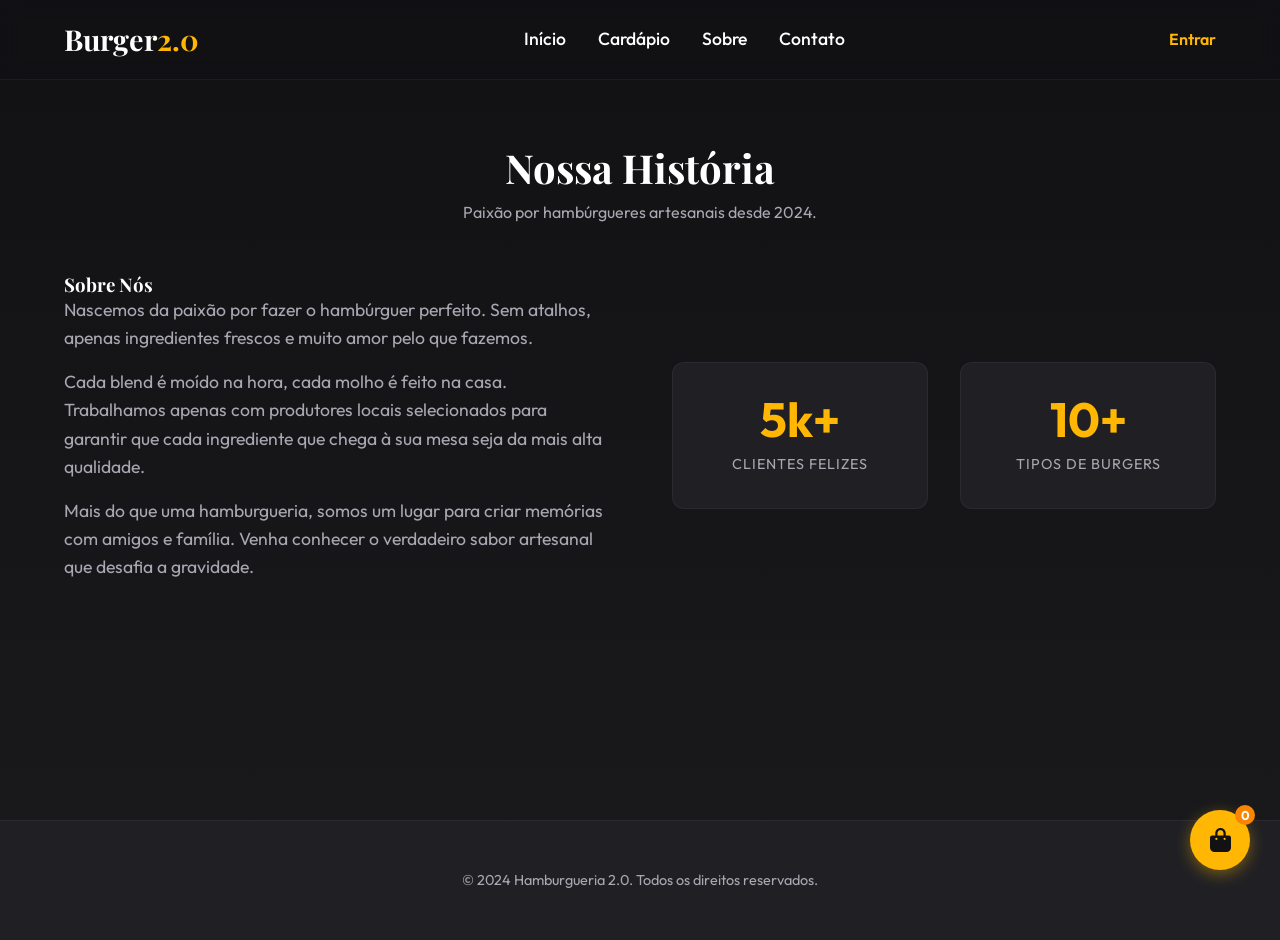
==== about.html @ 5c2a5582 "Initial commit: Hamburgueria 2.0 complete project structure" ====
<!DOCTYPE html>
<html lang="pt-BR">

<head>
    <meta charset="UTF-8">
    <meta name="viewport" content="width=device-width, initial-scale=1.0">
    <meta name="description" content="Sobre Nós - Hamburgueria 2.0">
    <title>Sobre - Hamburgueria 2.0</title>
    <!-- Fonts -->
    <link rel="preconnect" href="https://fonts.googleapis.com">
    <link rel="preconnect" href="https://fonts.gstatic.com" crossorigin>
    <link
        href="https://fonts.googleapis.com/css2?family=Outfit:wght@300;400;500;700&family=Playfair+Display:ital,wght@0,700;1,700&display=swap"
        rel="stylesheet">
    <!-- Icons -->
    <link rel="stylesheet" href="https://cdnjs.cloudflare.com/ajax/libs/font-awesome/6.4.0/css/all.min.css">
    <!-- Styles -->
    <link rel="stylesheet" href="assets/css/styles.css">
</head>

<body>
    <div id="app">
        <header class="header">
            <nav class="navbar">
                <div class="logo">
                    <a href="index.html" style="text-decoration:none;">
                        <h1>Burger<span class="highlight">2.0</span></h1>
                    </a>
                </div>
                <ul class="nav-links">
                    <li><a href="index.html">Início</a></li>
                    <li><a href="menu.html">Cardápio</a></li>
                    <li><a href="about.html" class="active">Sobre</a></li>
                    <li><a href="contact.html">Contato</a></li>
                </ul>
                <div class="auth-buttons" style="display: flex; align-items: center; gap: 15px;">
                    <a href="login.html" id="login-btn" class="btn-text" style="text-decoration:none;">Entrar</a>
                    <span id="user-display" class="user-display" style="display: none; color: var(--primary);"></span>
                    <a href="orders.html" id="my-orders-btn" class="btn-text"
                        style="display: none; font-size: 0.9rem; text-decoration: none;"><i
                            class="fa-solid fa-receipt"></i> Meus Pedidos</a>
                    <button id="logout-btn" class="btn-text" style="display: none;"><i
                            class="fa-solid fa-right-from-bracket"></i></button>
                    <!-- Cart Indicator in Header for Desktop -->
                    <div id="header-cart-indicator"
                        style="color: var(--primary); font-weight: bold; margin-left:10px; display:none;">
                        <i class="fa-solid fa-cart-shopping"></i> <span id="header-cart-count">0</span>
                    </div>
                </div>
            </nav>
        </header>

        <main style="padding-top: 80px;">
            <section class="section about-section" style="min-height: calc(100vh - 80px - 80px);">
                <div class="container">
                    <div class="section-header">
                        <h3>Nossa História</h3>
                        <p>Paixão por hambúrgueres artesanais desde 2024.</p>
                    </div>
                    <div class="about-content">
                        <div class="about-text">
                            <h3>Sobre Nós</h3>
                            <p>Nascemos da paixão por fazer o hambúrguer perfeito. Sem atalhos, apenas ingredientes
                                frescos e muito amor pelo que fazemos.</p>
                            <p>Cada blend é moído na hora, cada molho é feito na casa. Trabalhamos apenas com produtores
                                locais selecionados para garantir que cada ingrediente que chega à sua mesa seja da mais
                                alta qualidade.</p>
                            <p>Mais do que uma hamburgueria, somos um lugar para criar memórias com amigos e família.
                                Venha conhecer o verdadeiro sabor artesanal que desafia a gravidade.</p>
                        </div>
                        <div class="about-stats">
                            <div class="stat">
                                <span class="number">5k+</span>
                                <span class="label">Clientes Felizes</span>
                            </div>
                            <div class="stat">
                                <span class="number">10+</span>
                                <span class="label">Tipos de Burgers</span>
                            </div>
                        </div>
                    </div>
                </div>
            </section>
        </main>

        <footer>
            <p>&copy; 2024 Hamburgueria 2.0. Todos os direitos reservados.</p>
        </footer>

        <!-- Cart Modal -->
        <div id="cart-modal" class="cart-overlay">
            <div class="cart-container">
                <div class="cart-header">
                    <h3>Seu Pedido</h3>
                    <button id="close-cart-btn"><i class="fa-solid fa-xmark"></i></button>
                </div>
                <div class="cart-items" id="cart-items">
                    <!-- Items will be injected here via JS -->
                    <p class="empty-cart-msg">Seu carrinho está vazio.</p>
                </div>
                <div class="cart-footer">
                    <div class="cart-total">
                        <span>Total:</span>
                        <span id="cart-total-price">R$ 0,00</span>
                    </div>
                    <button id="checkout-btn" class="btn-primary">Finalizar no WhatsApp <i
                            class="fa-brands fa-whatsapp"></i></button>
                </div>
            </div>
        </div>

        <!-- Float Button for Cart -->
        <button id="cart-btn" class="cart-float-btn">
            <i class="fa-solid fa-bag-shopping"></i>
            <span id="cart-count" class="cart-count">0</span>
        </button>

        <!-- Auth Modal -->
        <div id="auth-modal" class="auth-overlay">
            <div class="auth-container">
                <button id="close-auth-btn" class="close-modal-btn"><i class="fa-solid fa-xmark"></i></button>

                <!-- Login Form -->
                <div id="login-form" class="auth-form active">
                    <h3>Bem-vindo de volta!</h3>
                    <p>Faça login para continuar.</p>
                    <form onsubmit="event.preventDefault(); window.handleLogin();">
                        <div class="input-group">
                            <i class="fa-solid fa-envelope"></i>
                            <input type="email" id="login-email" placeholder="Seu e-mail" required>
                        </div>
                        <div class="input-group">
                            <i class="fa-solid fa-lock"></i>
                            <input type="password" id="login-password" placeholder="Sua senha" required>
                        </div>
                        <button type="submit" class="btn-primary full-width">Entrar</button>
                    </form>
                    <p class="auth-switch">
                        Não tem conta? <a href="#" id="switch-to-register">Cadastre-se</a>
                    </p>
                </div>

                <!-- Register Form -->
                <div id="register-form" class="auth-form">
                    <h3>Crie sua conta</h3>
                    <p>Junte-se a nós para ofertas exclusivas.</p>
                    <form onsubmit="event.preventDefault(); window.handleRegister();">
                        <div class="input-group">
                            <i class="fa-solid fa-user"></i>
                            <input type="text" id="register-name" placeholder="Seu nome completo" required>
                        </div>
                        <div class="input-group">
                            <i class="fa-solid fa-envelope"></i>
                            <input type="email" id="register-email" placeholder="Seu melhor e-mail" required>
                        </div>
                        <div class="input-group">
                            <i class="fa-solid fa-lock"></i>
                            <input type="password" id="register-password" placeholder="Uma senha segura" required>
                        </div>
                        <button type="submit" class="btn-primary full-width">Cadastrar</button>
                    </form>
                    <p class="auth-switch">
                        Já tem conta? <a href="#" id="switch-to-login">Entrar</a>
                    </p>
                </div>
            </div>
        </div>
    </div>
    <script src="assets/js/script.js"></script>
</body>

</html>
---- assets/css/styles.css ----
/* CSS Variables & Design Tokens */
:root {
    /* Colors */
    --primary: #FFB703;
    /* Amarelo Ouro */
    --primary-hover: #E6A300;
    --secondary: #FB8500;
    /* Laranja Vibrante */
    --dark-bg: #121214;
    /* Fundo Principal Escuro */
    --card-bg: #202024;
    /* Fundo dos Cards */
    --text-main: #FFFFFF;
    --text-muted: #A8A8B3;
    --success: #04D361;

    /* Fonts */
    --font-heading: 'Playfair Display', serif;
    --font-body: 'Outfit', sans-serif;

    /* Spacing & Layout */
    --header-height: 80px;
    --container-max-width: 1200px;
    --gap-sm: 1rem;
    --gap-md: 2rem;
    --gap-lg: 4rem;
    --border-radius: 12px;
}

/* Base & Reset */
* {
    margin: 0;
    padding: 0;
    box-sizing: border-box;
    -webkit-font-smoothing: antialiased;
}

html {
    scroll-behavior: smooth;
    font-size: 16px;
}

body {
    background-color: var(--dark-bg);
    color: var(--text-main);
    font-family: var(--font-body);
    line-height: 1.6;
    overflow-x: hidden;
}

ul {
    list-style: none;
}

a {
    text-decoration: none;
    color: inherit;
    transition: 0.3s;
}

button {
    cursor: pointer;
    border: none;
    background: none;
    font-family: inherit;
}

img {
    max-width: 100%;
    display: block;
}

section {
    padding: 4rem 0;
}

.container {
    width: 100%;
    max-width: var(--container-max-width);
    margin: 0 auto;
    padding: 0 1.5rem;
}

/* Typography */
h1,
h2,
h3,
h4 {
    font-family: var(--font-heading);
    line-height: 1.2;
    color: var(--text-main);
}

.highlight {
    color: var(--primary);
}

.section-header {
    text-align: center;
    margin-bottom: 3rem;
}

.section-header h3 {
    font-size: 2.5rem;
    margin-bottom: 0.5rem;
}

.section-header p {
    color: var(--text-muted);
}

/* Utility Classes */
.btn-primary {
    display: inline-block;
    background: linear-gradient(90deg, var(--secondary), var(--primary));
    color: #fff;
    padding: 1rem 2rem;
    border-radius: 50px;
    font-weight: 700;
    text-transform: uppercase;
    letter-spacing: 1px;
    transition: transform 0.2s, box-shadow 0.2s;
    box-shadow: 0 4px 15px rgba(251, 133, 0, 0.4);
}

.btn-primary:hover {
    transform: translateY(-2px);
    box-shadow: 0 6px 20px rgba(251, 133, 0, 0.6);
}

.btn-ifood {
    background: #EA1D2C;
    /* iFood Red */
    box-shadow: 0 4px 15px rgba(234, 29, 44, 0.4);
}

.btn-ifood:hover {
    background: #C71421;
    box-shadow: 0 6px 20px rgba(234, 29, 44, 0.6);
}

.hero-buttons {
    display: flex;
    gap: 1.5rem;
    justify-content: center;
    flex-wrap: wrap;
}

.btn-text {
    color: var(--primary);
    font-weight: 600;
    position: relative;
}

.btn-text::after {
    content: '';
    position: absolute;
    width: 0;
    height: 2px;
    bottom: -2px;
    left: 0;
    background-color: var(--primary);
    transition: width 0.3s;
}

.btn-text:hover::after {
    width: 100%;
}

/* Header */
.header {
    background: rgba(18, 18, 20, 0.6);
    backdrop-filter: blur(10px);
    height: var(--header-height);
    position: fixed;
    top: 0;
    left: 0;
    width: 100%;
    z-index: 100;
    border-bottom: 1px solid rgba(255, 255, 255, 0.05);
    display: flex;
    align-items: center;
    justify-content: center;
}

.navbar {
    width: 100%;
    max-width: var(--container-max-width);
    padding: 0 1.5rem;
    display: flex;
    justify-content: space-between;
    align-items: center;
}

.logo h1 {
    font-size: 1.8rem;
    font-weight: 700;
}

.menu-toggle {
    display: none;
    /* Hidden by default */
}

/* Nav Links */
.nav-links {
    display: flex;
    gap: 2rem;
}

.nav-links a {
    font-size: 1.1rem;
    font-weight: 500;
    color: var(--text-main);
    position: relative;
}

.nav-links a:hover {
    color: var(--primary);
}

.nav-links a::after {
    content: '';
    position: absolute;
    width: 0;
    height: 2px;
    bottom: -5px;
    left: 0;
    background-color: var(--primary);
    transition: width 0.3s;
}

.nav-links a:hover::after {
    width: 100%;
}

@media (max-width: 768px) {
    .nav-links {
        display: none;
        /* Hidden on mobile for now, or could change logic */
        /* If user wants written menu on mobile too, we might need to stack it */
    }
}

/* Hero Section */
.hero {
    height: 100vh;
    min-height: 600px;
    display: flex;
    align-items: center;
    justify-content: center;
    text-align: center;
    background:
        linear-gradient(rgba(0, 0, 0, 0.6), rgba(0, 0, 0, 0.8)),
        url('../img/hero_burger.png');
    background-size: cover;
    background-position: center;
    background-attachment: fixed;
    padding-top: var(--header-height);
}

.hero-content {
    animation: fadeInUp 1s ease-out;
}

.hero h2 {
    font-size: 4rem;
    margin-bottom: 1rem;
    text-shadow: 0 2px 10px rgba(0, 0, 0, 0.5);
}

.hero p {
    font-size: 1.4rem;
    color: #e0e0e0;
    margin-bottom: 2.5rem;
    max-width: 600px;
    margin-left: auto;
    margin-right: auto;
}

/* Menu Grid */
.menu-grid {
    display: grid;
    grid-template-columns: repeat(auto-fit, minmax(300px, 1fr));
    gap: 2rem;
}

.menu-item {
    background: var(--card-bg);
    border-radius: var(--border-radius);
    overflow: hidden;
    transition: transform 0.3s, box-shadow 0.3s;
    border: 1px solid rgba(255, 255, 255, 0.05);
    display: flex;
    flex-direction: column;
}

.menu-item:hover {
    transform: translateY(-5px);
    box-shadow: 0 10px 30px rgba(0, 0, 0, 0.3);
    border-color: rgba(255, 183, 3, 0.3);
}

.menu-img {
    height: 250px;
    overflow: hidden;
    position: relative;
}

.menu-img img {
    width: 100%;
    height: 100%;
    object-fit: cover;
    transition: transform 0.5s;
}

.menu-item:hover .menu-img img {
    transform: scale(1.1);
}

.menu-info {
    padding: 1.5rem;
    flex: 1;
    display: flex;
    flex-direction: column;
}

.menu-info h4 {
    font-size: 1.5rem;
    margin-bottom: 0.5rem;
}

.menu-info p {
    color: var(--text-muted);
    font-size: 0.95rem;
    margin-bottom: 1.5rem;
    flex: 1;
}

.menu-footer {
    display: flex;
    justify-content: space-between;
    align-items: center;
    margin-top: auto;
}

.price {
    font-size: 1.25rem;
    font-weight: 700;
    color: var(--primary);
}

.btn-add {
    background: var(--primary);
    color: var(--dark-bg);
    width: 40px;
    height: 40px;
    border-radius: 50%;
    display: flex;
    align-items: center;
    justify-content: center;
    transition: 0.3s;
    border: none;
    font-size: 1.1rem;
    box-shadow: 0 4px 10px rgba(255, 183, 3, 0.3);
    align-self: flex-end;
    /* Moves to right side */
    margin-top: auto;
    /* Ensures it stays at bottom if content is short */
}

.btn-add:hover {
    background: var(--primary);
    color: var(--dark-bg);
}

/* About Section */
.about-section {
    background: linear-gradient(180deg, var(--dark-bg) 0%, rgba(32, 32, 36, 0.5) 100%);
}

.about-content {
    display: grid;
    grid-template-columns: 1fr 1fr;
    gap: 4rem;
    align-items: center;
}

.about-text p {
    color: var(--text-muted);
    margin-bottom: 1rem;
    font-size: 1.1rem;
}

.about-stats {
    display: grid;
    grid-template-columns: 1fr 1fr;
    gap: 2rem;
}

.stat {
    text-align: center;
    padding: 2rem;
    background: var(--card-bg);
    border-radius: var(--border-radius);
    border: 1px solid rgba(255, 255, 255, 0.05);
}

.stat .number {
    display: block;
    font-size: 3rem;
    font-weight: 700;
    color: var(--primary);
    line-height: 1;
    margin-bottom: 0.5rem;
}

.stat .label {
    color: var(--text-muted);
    font-size: 0.9rem;
    text-transform: uppercase;
    letter-spacing: 1px;
}

/* Contact Section */
.contact-grid {
    display: grid;
    grid-template-columns: repeat(auto-fit, minmax(250px, 1fr));
    gap: 2rem;
}

.contact-card {
    background: var(--card-bg);
    padding: 2.5rem 1.5rem;
    border-radius: var(--border-radius);
    text-align: center;
    border: 1px solid rgba(255, 255, 255, 0.05);
    transition: 0.3s;
}

.contact-card:hover {
    border-color: var(--primary);
}

.contact-card i {
    font-size: 2.5rem;
    color: var(--primary);
    margin-bottom: 1.5rem;
}

.contact-card h4 {
    font-size: 1.25rem;
    margin-bottom: 0.5rem;
}

.contact-card p {
    color: var(--text-muted);
}

/* Footer */
footer {
    text-align: center;
    padding: 3rem 0;
    background: var(--card-bg);
    color: var(--text-muted);
    font-size: 0.9rem;
    border-top: 1px solid rgba(255, 255, 255, 0.05);
}

/* Animations */
@keyframes fadeInUp {
    from {
        opacity: 0;
        transform: translateY(30px);
    }

    to {
        opacity: 1;
        transform: translateY(0);
    }
}

/* Mobile Responsiveness */
@media (max-width: 768px) {
    .header .navbar {
        height: 60px;
    }

    .hero h2 {
        font-size: 2.8rem;
    }

    .about-content {
        grid-template-columns: 1fr;
        gap: 2rem;
    }

    .stat {
        padding: 1.5rem;
    }
}

/* --- MERGED CART STYLES --- */
.cart-overlay {
    position: fixed;
    top: 0;
    left: 0;
    width: 100%;
    height: 100%;
    background-color: rgba(0, 0, 0, 0.7);
    z-index: 1000;
    /* Above header */
    opacity: 0;
    visibility: hidden;
    transition: all 0.3s ease-in-out;
}

.cart-overlay.open {
    opacity: 1;
    visibility: visible;
}

.cart-container {
    position: fixed;
    top: 0;
    right: 0;
    width: 100%;
    max-width: 400px;
    height: 100%;
    background-color: var(--card-bg);
    box-shadow: -5px 0 15px rgba(0, 0, 0, 0.5);
    display: flex;
    flex-direction: column;
    transform: translateX(100%);
    transition: transform 0.3s ease-in-out;
    border-left: 1px solid rgba(255, 255, 255, 0.05);
}

.cart-overlay.open .cart-container {
    transform: translateX(0);
}

.cart-header {
    padding: 1.5rem;
    display: flex;
    justify-content: space-between;
    align-items: center;
    border-bottom: 1px solid rgba(255, 255, 255, 0.1);
}

.cart-header h3 {
    font-size: 1.5rem;
    color: var(--primary);
}

#close-cart-btn {
    font-size: 1.5rem;
    color: var(--text-muted);
    transition: 0.3s;
}

#close-cart-btn:hover {
    color: var(--primary);
}

.cart-items {
    flex: 1;
    padding: 1.5rem;
    overflow-y: auto;
}

.empty-cart-msg {
    text-align: center;
    color: var(--text-muted);
    margin-top: 2rem;
}

.cart-item {
    display: flex;
    justify-content: space-between;
    align-items: center;
    margin-bottom: 1rem;
    padding-bottom: 1rem;
    border-bottom: 1px solid rgba(255, 255, 255, 0.05);
}

.cart-item-info h4 {
    font-size: 1rem;
    color: var(--text-main);
}

.cart-item-info p {
    color: var(--primary);
    font-weight: 700;
}

.cart-item-actions {
    display: flex;
    align-items: center;
    gap: 0.5rem;
}

.btn-qty {
    background: rgba(255, 255, 255, 0.1);
    color: var(--text-main);
    width: 25px;
    height: 25px;
    border-radius: 50%;
    display: flex;
    align-items: center;
    justify-content: center;
    font-size: 0.8rem;
    transition: 0.3s;
}

.btn-qty:hover {
    background: var(--primary);
    color: var(--dark-bg);
}

.cart-footer {
    padding: 1.5rem;
    border-top: 1px solid rgba(255, 255, 255, 0.1);
    background-color: rgba(0, 0, 0, 0.2);
}

.cart-total {
    display: flex;
    justify-content: space-between;
    font-size: 1.25rem;
    font-weight: 700;
    margin-bottom: 1.5rem;
}

#checkout-btn {
    width: 100%;
    display: flex;
    align-items: center;
    justify-content: center;
    gap: 0.5rem;
}

/* Floating Button */
.cart-float-btn {
    position: fixed;
    bottom: 30px;
    right: 30px;
    background-color: var(--primary);
    color: var(--dark-bg);
    width: 60px;
    height: 60px;
    border-radius: 50%;
    display: flex;
    align-items: center;
    justify-content: center;
    font-size: 1.5rem;
    box-shadow: 0 4px 15px rgba(255, 183, 3, 0.4);
    z-index: 999;
    transition: transform 0.3s;
}

.cart-float-btn:hover {
    transform: scale(1.1);
}

.cart-count {
    position: absolute;
    top: -5px;
    right: -5px;
    background-color: var(--secondary);
    color: white;
    font-size: 0.8rem;
    width: 20px;
    height: 20px;
    border-radius: 50%;
    display: flex;
    align-items: center;
    justify-content: center;
    font-weight: 700;
}

/* --- MERGED AUTH STYLES --- */
.auth-overlay {
    position: fixed;
    top: 0;
    left: 0;
    width: 100%;
    height: 100%;
    background: rgba(0, 0, 0, 0.7);
    backdrop-filter: blur(5px);
    z-index: 1000;
    display: flex;
    align-items: center;
    justify-content: center;
    opacity: 0;
    visibility: hidden;
    transition: 0.3s;
}

.auth-overlay.open {
    opacity: 1;
    visibility: visible;
}

.auth-container {
    background: var(--card-bg);
    width: 100%;
    max-width: 400px;
    padding: 2.5rem;
    border-radius: var(--border-radius);
    position: relative;
    border: 1px solid rgba(255, 255, 255, 0.1);
    box-shadow: 0 10px 40px rgba(0, 0, 0, 0.5);
    transform: translateY(20px);
    transition: 0.3s;
}

.auth-overlay.open .auth-container {
    transform: translateY(0);
}

.auth-form {
    display: none;
    animation: fadeIn 0.4s ease;
}

.auth-form.active {
    display: block;
}

@keyframes fadeIn {
    from {
        opacity: 0;
        transform: translateY(10px);
    }

    to {
        opacity: 1;
        transform: translateY(0);
    }
}

.auth-form h3 {
    text-align: center;
    margin-bottom: 0.5rem;
    color: var(--primary);
}

.auth-form p {
    text-align: center;
    color: var(--text-muted);
    font-size: 0.9rem;
    margin-bottom: 2rem;
}

.input-group {
    background: rgba(255, 255, 255, 0.05);
    border-radius: 8px;
    padding: 0.8rem 1rem;
    margin-bottom: 1rem;
    display: flex;
    align-items: center;
    gap: 1rem;
    border: 1px solid transparent;
    transition: 0.3s;
}

.input-group:focus-within {
    border-color: var(--primary);
    background: rgba(255, 255, 255, 0.1);
}

.input-group i {
    color: var(--text-muted);
}

.input-group input {
    background: none;
    border: none;
    color: var(--text-main);
    width: 100%;
    outline: none;
    font-size: 1rem;
}

.full-width {
    width: 100%;
    border: none;
    cursor: pointer;
    margin-top: 1rem;
}

.auth-switch {
    margin-top: 1.5rem !important;
    font-size: 0.9rem;
}

.auth-switch a {
    color: var(--primary);
    font-weight: 600;
}

.auth-switch a:hover {
    text-decoration: underline;
}

/* User Display in Header */
.user-display {
    font-weight: 600;
    color: var(--primary);
    margin-right: 1rem;
}

.auth-buttons {
    display: flex;
    align-items: center;
}
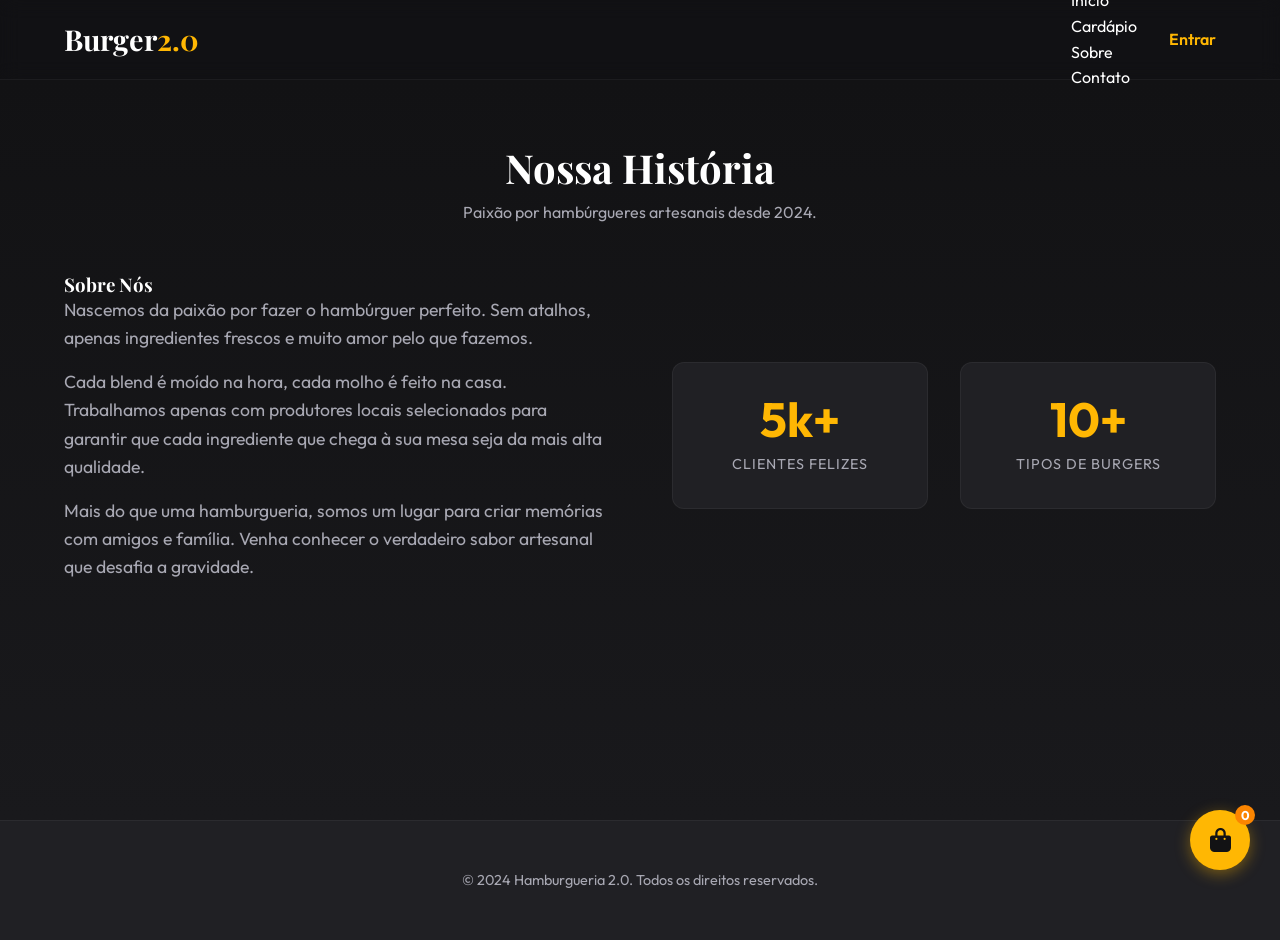
==== commit 8072b16d: "feat: Add hamburger menu and improve mobile layout" ====
--- a/about.html
+++ b/about.html
@@ -27,24 +27,30 @@
                         <h1>Burger<span class="highlight">2.0</span></h1>
                     </a>
                 </div>
-                <ul class="nav-links">
-                    <li><a href="index.html">Início</a></li>
-                    <li><a href="menu.html">Cardápio</a></li>
-                    <li><a href="about.html" class="active">Sobre</a></li>
-                    <li><a href="contact.html">Contato</a></li>
-                </ul>
-                <div class="auth-buttons" style="display: flex; align-items: center; gap: 15px;">
-                    <a href="login.html" id="login-btn" class="btn-text" style="text-decoration:none;">Entrar</a>
-                    <span id="user-display" class="user-display" style="display: none; color: var(--primary);"></span>
-                    <a href="orders.html" id="my-orders-btn" class="btn-text"
-                        style="display: none; font-size: 0.9rem; text-decoration: none;"><i
-                            class="fa-solid fa-receipt"></i> Meus Pedidos</a>
-                    <button id="logout-btn" class="btn-text" style="display: none;"><i
-                            class="fa-solid fa-right-from-bracket"></i></button>
-                    <!-- Cart Indicator in Header for Desktop -->
-                    <div id="header-cart-indicator"
-                        style="color: var(--primary); font-weight: bold; margin-left:10px; display:none;">
-                        <i class="fa-solid fa-cart-shopping"></i> <span id="header-cart-count">0</span>
+                <button class="menu-toggle" id="mobile-menu-btn">
+                    <i class="fa-solid fa-bars"></i>
+                </button>
+                <div class="navbar-content" id="navbar-content">
+                    <ul class="nav-links">
+                        <li><a href="index.html">Início</a></li>
+                        <li><a href="menu.html">Cardápio</a></li>
+                        <li><a href="about.html" class="active">Sobre</a></li>
+                        <li><a href="contact.html">Contato</a></li>
+                    </ul>
+                    <div class="auth-buttons" style="display: flex; align-items: center; gap: 15px;">
+                        <a href="login.html" id="login-btn" class="btn-text" style="text-decoration:none;">Entrar</a>
+                        <span id="user-display" class="user-display"
+                            style="display: none; color: var(--primary);"></span>
+                        <a href="orders.html" id="my-orders-btn" class="btn-text"
+                            style="display: none; font-size: 0.9rem; text-decoration: none;"><i
+                                class="fa-solid fa-receipt"></i> Meus Pedidos</a>
+                        <button id="logout-btn" class="btn-text" style="display: none;"><i
+                                class="fa-solid fa-right-from-bracket"></i></button>
+                        <!-- Cart Indicator in Header for Desktop -->
+                        <div id="header-cart-indicator"
+                            style="color: var(--primary); font-weight: bold; margin-left:10px; display:none;">
+                            <i class="fa-solid fa-cart-shopping"></i> <span id="header-cart-count">0</span>
+                        </div>
                     </div>
                 </div>
             </nav>
--- a/assets/css/styles.css
+++ b/assets/css/styles.css
@@ -197,48 +197,66 @@
     font-weight: 700;
 }
 
+/* Mobile Menu Logic */
 .menu-toggle {
     display: none;
-    /* Hidden by default */
-}
-
-/* Nav Links */
-.nav-links {
-    display: flex;
+    font-size: 1.5rem;
+    color: var(--text-main);
+    background: none;
+    border: none;
+    cursor: pointer;
+}
+
+.navbar-content {
+    display: flex;
+    align-items: center;
     gap: 2rem;
 }
 
-.nav-links a {
-    font-size: 1.1rem;
-    font-weight: 500;
-    color: var(--text-main);
-    position: relative;
-}
-
-.nav-links a:hover {
-    color: var(--primary);
-}
-
-.nav-links a::after {
-    content: '';
-    position: absolute;
-    width: 0;
-    height: 2px;
-    bottom: -5px;
-    left: 0;
-    background-color: var(--primary);
-    transition: width 0.3s;
-}
-
-.nav-links a:hover::after {
-    width: 100%;
-}
-
 @media (max-width: 768px) {
+    .menu-toggle {
+        display: block;
+    }
+
+    .navbar-content {
+        position: fixed;
+        top: var(--header-height);
+        left: 0;
+        width: 100%;
+        background-color: var(--card-bg);
+        /* Or dark-bg depending on preference */
+        padding: 2rem;
+        flex-direction: column;
+        align-items: center;
+        gap: 1.5rem;
+        border-bottom: 1px solid rgba(255, 255, 255, 0.05);
+        /* Animation/Transition */
+        transform: translateY(-100%);
+        opacity: 0;
+        visibility: hidden;
+        transition: all 0.3s ease-in-out;
+        z-index: 90;
+        box-shadow: 0 10px 20px rgba(0, 0, 0, 0.5);
+    }
+
+    .navbar-content.active {
+        transform: translateY(0);
+        opacity: 1;
+        visibility: visible;
+    }
+
     .nav-links {
-        display: none;
-        /* Hidden on mobile for now, or could change logic */
-        /* If user wants written menu on mobile too, we might need to stack it */
+        display: flex;
+        /* Override previous display:none if strictly applied */
+        flex-direction: column;
+        align-items: center;
+        width: 100%;
+    }
+
+    .auth-buttons {
+        flex-direction: column;
+        width: 100%;
+        gap: 1rem;
     }
 }
 
@@ -497,6 +515,45 @@
 
     .stat {
         padding: 1.5rem;
+    }
+
+    /* Compact Menu Items for Mobile */
+    .menu-grid {
+        grid-template-columns: repeat(2, 1fr);
+        gap: 0.8rem;
+    }
+
+    .menu-img {
+        height: 120px;
+    }
+
+    .menu-info {
+        padding: 0.8rem;
+    }
+
+    .menu-info h4 {
+        font-size: 0.95rem;
+        margin-bottom: 0.3rem;
+    }
+
+    .menu-info p {
+        font-size: 0.8rem;
+        margin-bottom: 0.8rem;
+        display: -webkit-box;
+        -webkit-line-clamp: 2;
+        line-clamp: 2;
+        -webkit-box-orient: vertical;
+        overflow: hidden;
+    }
+
+    .price {
+        font-size: 1rem;
+    }
+
+    .btn-add {
+        width: 32px;
+        height: 32px;
+        font-size: 0.9rem;
     }
 }
 
